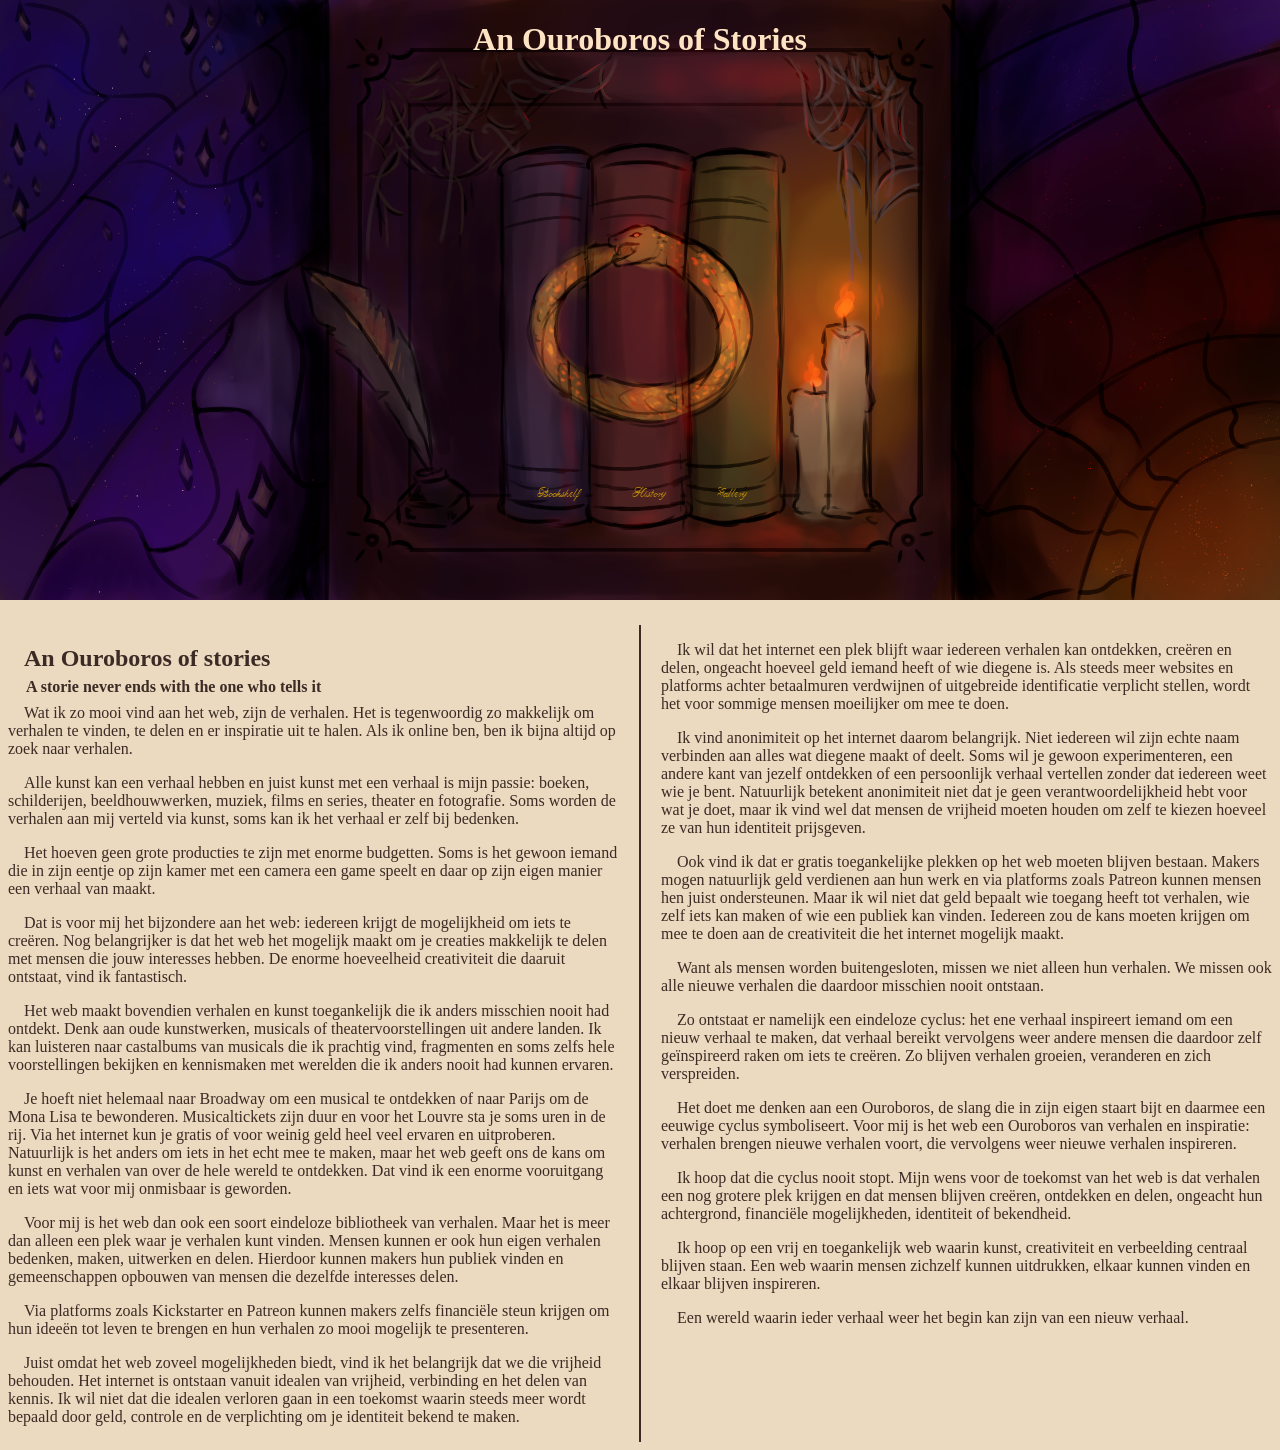
==== index.html @ 04d45ec4 "Add files via upload" ====
<!DOCTYPE html>
<html lang="en">
<head>
    <meta charset="UTF-8">
    <meta name="viewport" content="width=device-width, initial-scale=1.0">
    <title>Ouroboros of Stories</title>
    <link rel="stylesheet" href="css/style.css">
</head>
<body>
    <header>
        <h1>An Ouroboros of Stories</h1>
        <nav>
            <ul>
                <li><a href="index.html">Bookshelf</a></li>
                <li><a href="history.html">History</a></li>
                <li><a href="gallery.html">Gallery</a></li>
            </ul>
        </nav>
    </header>
    <main>
        <section>
            <h2>An Ouroboros of stories</h2>
            <p>Wat ik zo mooi vind aan het web, zijn de verhalen. Het is tegenwoordig zo makkelijk om verhalen te vinden, te delen en er inspiratie uit te halen. Als ik online ben, ben ik bijna altijd op zoek naar verhalen.</p>
            <p>Alle kunst kan een verhaal hebben en juist kunst met een verhaal is mijn passie: boeken, schilderijen, beeldhouwwerken, muziek, films en series, theater en fotografie. Soms worden de verhalen aan mij verteld via kunst, soms kan ik het verhaal er zelf bij bedenken.</p>
            <p>Het hoeven geen grote producties te zijn met enorme budgetten. Soms is het gewoon iemand die in zijn eentje op zijn kamer met een camera een game speelt en daar op zijn eigen manier een verhaal van maakt.</p>
            <p>Dat is voor mij het bijzondere aan het web: iedereen krijgt de mogelijkheid om iets te creëren. Nog belangrijker is dat het web het mogelijk maakt om je creaties makkelijk te delen met mensen die jouw interesses hebben. De enorme hoeveelheid creativiteit die daaruit ontstaat, vind ik fantastisch.</p>
            <p>Het web maakt bovendien verhalen en kunst toegankelijk die ik anders misschien nooit had ontdekt. Denk aan oude kunstwerken, musicals of theatervoorstellingen uit andere landen. Ik kan luisteren naar castalbums van musicals die ik prachtig vind, fragmenten en soms zelfs hele voorstellingen bekijken en kennismaken met werelden die ik anders nooit had kunnen ervaren.</p>
            <p>Je hoeft niet helemaal naar Broadway om een musical te ontdekken of naar Parijs om de Mona Lisa te bewonderen. Musicaltickets zijn duur en voor het Louvre sta je soms uren in de rij. Via het internet kun je gratis of voor weinig geld heel veel ervaren en uitproberen. Natuurlijk is het anders om iets in het echt mee te maken, maar het web geeft ons de kans om kunst en verhalen van over de hele wereld te ontdekken. Dat vind ik een enorme vooruitgang en iets wat voor mij onmisbaar is geworden.</p>
            <p>Voor mij is het web dan ook een soort eindeloze bibliotheek van verhalen. Maar het is meer dan alleen een plek waar je verhalen kunt vinden. Mensen kunnen er ook hun eigen verhalen bedenken, maken, uitwerken en delen. Hierdoor kunnen makers hun publiek vinden en gemeenschappen opbouwen van mensen die dezelfde interesses delen.</p>
            <p>Via platforms zoals Kickstarter en Patreon kunnen makers zelfs financiële steun krijgen om hun ideeën tot leven te brengen en hun verhalen zo mooi mogelijk te presenteren.</p>
            <p>Juist omdat het web zoveel mogelijkheden biedt, vind ik het belangrijk dat we die vrijheid behouden. Het internet is ontstaan vanuit idealen van vrijheid, verbinding en het delen van kennis. Ik wil niet dat die idealen verloren gaan in een toekomst waarin steeds meer wordt bepaald door geld, controle en de verplichting om je identiteit bekend te maken.</p>
        </section>
        <section>
            <h2>A storie never ends with the one who tells it</h2> 
            <p>Ik wil dat het internet een plek blijft waar iedereen verhalen kan ontdekken, creëren en delen, ongeacht hoeveel geld iemand heeft of wie diegene is. Als steeds meer websites en platforms achter betaalmuren verdwijnen of uitgebreide identificatie verplicht stellen, wordt het voor sommige mensen moeilijker om mee te doen.</p>
            <p>Ik vind anonimiteit op het internet daarom belangrijk. Niet iedereen wil zijn echte naam verbinden aan alles wat diegene maakt of deelt. Soms wil je gewoon experimenteren, een andere kant van jezelf ontdekken of een persoonlijk verhaal vertellen zonder dat iedereen weet wie je bent. Natuurlijk betekent anonimiteit niet dat je geen verantwoordelijkheid hebt voor wat je doet, maar ik vind wel dat mensen de vrijheid moeten houden om zelf te kiezen hoeveel ze van hun identiteit prijsgeven.</p>
            <p>Ook vind ik dat er gratis toegankelijke plekken op het web moeten blijven bestaan. Makers mogen natuurlijk geld verdienen aan hun werk en via platforms zoals Patreon kunnen mensen hen juist ondersteunen. Maar ik wil niet dat geld bepaalt wie toegang heeft tot verhalen, wie zelf iets kan maken of wie een publiek kan vinden. Iedereen zou de kans moeten krijgen om mee te doen aan de creativiteit die het internet mogelijk maakt.</p>
            <p>Want als mensen worden buitengesloten, missen we niet alleen hun verhalen. We missen ook alle nieuwe verhalen die daardoor misschien nooit ontstaan.</p>
            <p>Zo ontstaat er namelijk een eindeloze cyclus: het ene verhaal inspireert iemand om een nieuw verhaal te maken, dat verhaal bereikt vervolgens weer andere mensen die daardoor zelf geïnspireerd raken om iets te creëren. Zo blijven verhalen groeien, veranderen en zich verspreiden.</p>
            <P>Het doet me denken aan een Ouroboros, de slang die in zijn eigen staart bijt en daarmee een eeuwige cyclus symboliseert. Voor mij is het web een Ouroboros van verhalen en inspiratie: verhalen brengen nieuwe verhalen voort, die vervolgens weer nieuwe verhalen inspireren.</P>
            <p>Ik hoop dat die cyclus nooit stopt. Mijn wens voor de toekomst van het web is dat verhalen een nog grotere plek krijgen en dat mensen blijven creëren, ontdekken en delen, ongeacht hun achtergrond, financiële mogelijkheden, identiteit of bekendheid.  </p>
            <p>Ik hoop op een vrij en toegankelijk web waarin kunst, creativiteit en verbeelding centraal blijven staan. Een web waarin mensen zichzelf kunnen uitdrukken, elkaar kunnen vinden en elkaar blijven inspireren.</p>
            <p>Een wereld waarin ieder verhaal weer het begin kan zijn van een nieuw verhaal.</p>
        </section>
    </main>
    <footer>

    </footer>
</body>
</html>
---- css/style.css ----
body{
    /*background-image: url(../img/bookshelf\ img.jpg);*/
    background-image: url(../img/proper\ bookshelf\ color.png);
    background-size: 100vw; /* viewwidth heb ik uit feedback van Julian ontvangen */
    background-repeat: no-repeat;
    background-color: #ebdac0;
}
  

h1{
    text-align: center;
    color: bisque;
}

nav{
    text-align: center;
}

ul{
    list-style: none;
    display: flex;
    padding: 5em;
    justify-content: center;
}

nav li{
    margin: 2em;
    margin-top: 25em;
    font-size: small;
}

a{
    text-decoration: none;
    color: darkgoldenrod;
}

nav a{
    font-family: perfume;
    transition: 2s;
}

nav a:hover{
    text-shadow: 1px 1px 1px gold;
    border-color: gold;
    
}

main{
    display: flex;
}

section:first-of-type{
    color: #3b2b24;
    text-indent: 1em;
    width: 50%;
    border-right: 2px solid #3b2b24;
    padding-right: 20px;
}

section:nth-of-type(2){
    text-indent: 1em;
    color: #3b2b24;
    width: 50%;
    padding-left: 20px;
}

section:first-of-type h2{
    padding-bottom: 0.5em;
}

section:nth-of-type(2) h2{
    position: absolute;
    left: 10px;
    top: 665px;
    font-size: medium;
}

.history section{
    border: none;
    padding-left: 25%;
}

.gallery main ul{
    display: flex;
    flex-wrap: wrap;
    align-items: center;
}

.gallery main li{
    margin: 2em;
    padding: 2em;
    background-color: #221614;
    border: 15px solid goldenrod;
    border-style: ridge; /*border-style heb ik zelf gevonden in de css*/
}

@font-face{
    font-family: perfume;
    src: url(../fonts/LTPerfume-2.ttf);
}
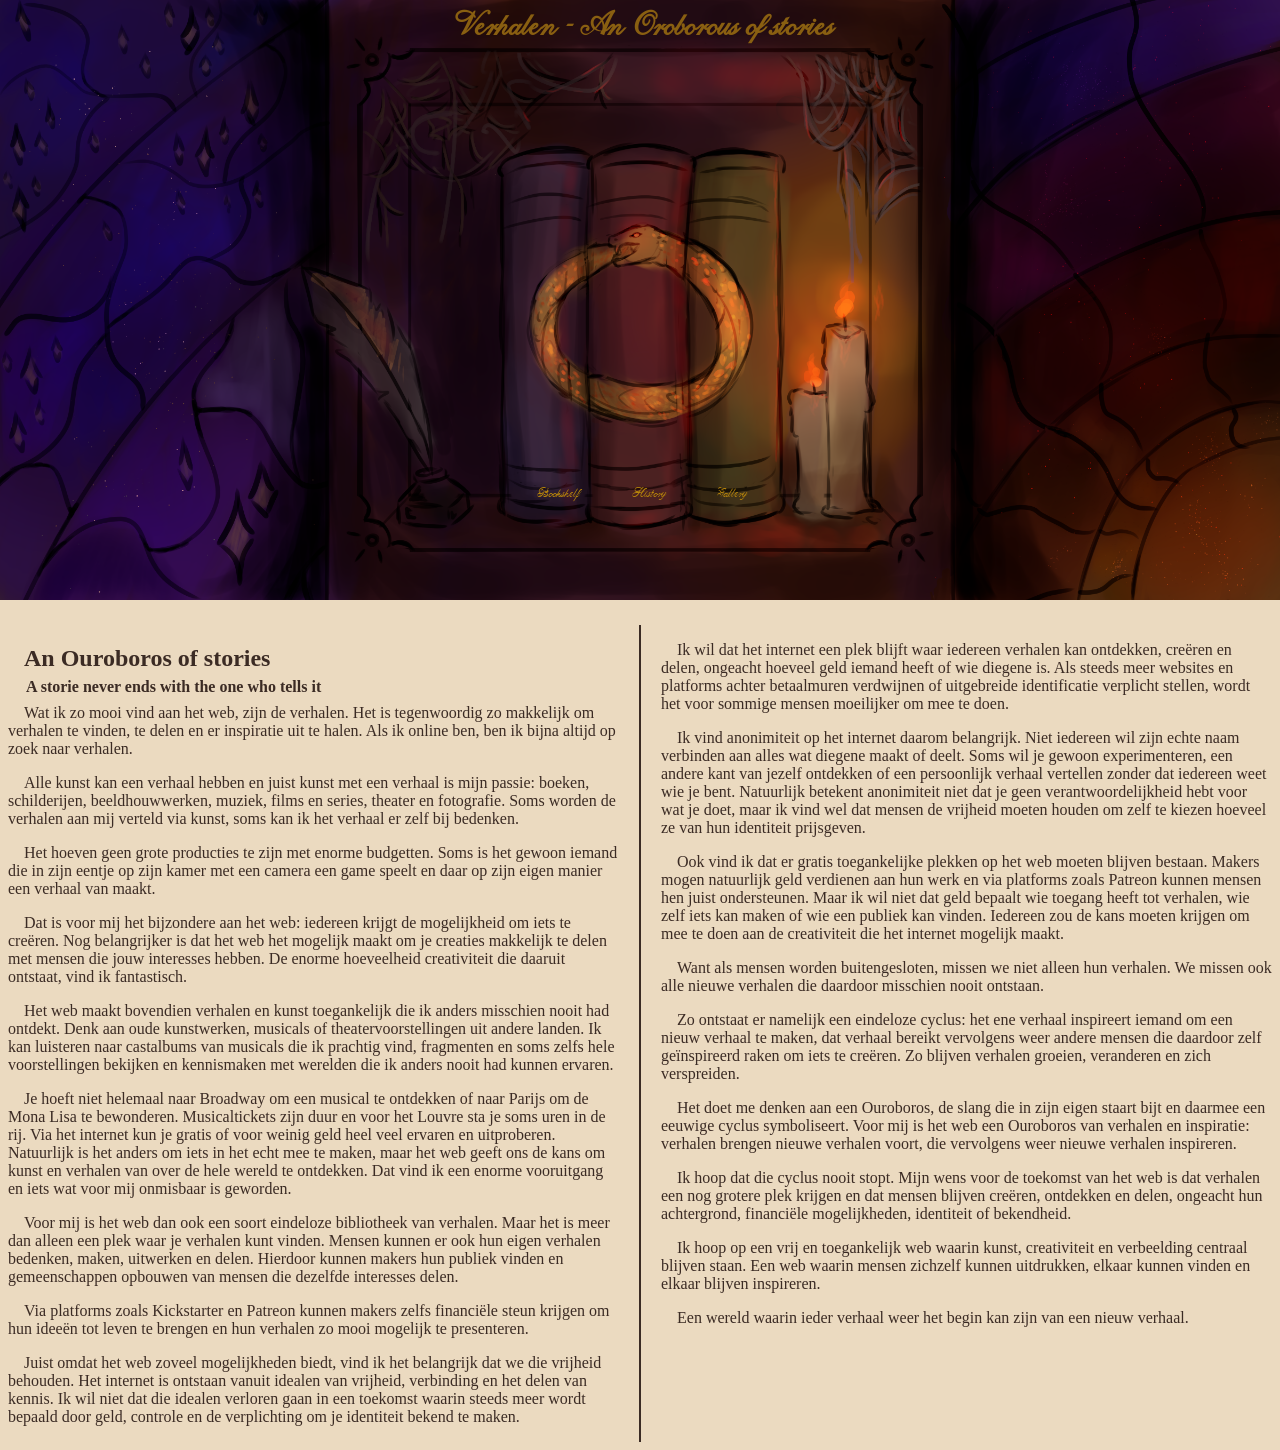
==== commit 15b3255e: "Add files via upload" ====
--- a/index.html
+++ b/index.html
@@ -8,7 +8,7 @@
 </head>
 <body>
     <header>
-        <h1>An Ouroboros of Stories</h1>
+        <h1>Verhalen - An Oroborous of stories</h1>
         <nav>
             <ul>
                 <li><a href="index.html">Bookshelf</a></li>
--- a/css/style.css
+++ b/css/style.css
@@ -1,5 +1,4 @@
 body{
-    /*background-image: url(../img/bookshelf\ img.jpg);*/
     background-image: url(../img/proper\ bookshelf\ color.png);
     background-size: 100vw; /* viewwidth heb ik uit feedback van Julian ontvangen */
     background-repeat: no-repeat;
@@ -9,7 +8,9 @@
 
 h1{
     text-align: center;
-    color: bisque;
+    color: rgb(137, 95, 17);
+    font-family: perfume;
+    margin-top: 0.3em;
 }
 
 nav{
@@ -25,7 +26,7 @@
 
 nav li{
     margin: 2em;
-    margin-top: 25em;
+    margin-top: 25.6em;
     font-size: small;
 }
 
@@ -92,6 +93,11 @@
     background-color: #221614;
     border: 15px solid goldenrod;
     border-style: ridge; /*border-style heb ik zelf gevonden in de css*/
+    transition: 1s;
+}
+
+.gallery main li:hover{
+    background-color: #410e00;
 }
 
 @font-face{
